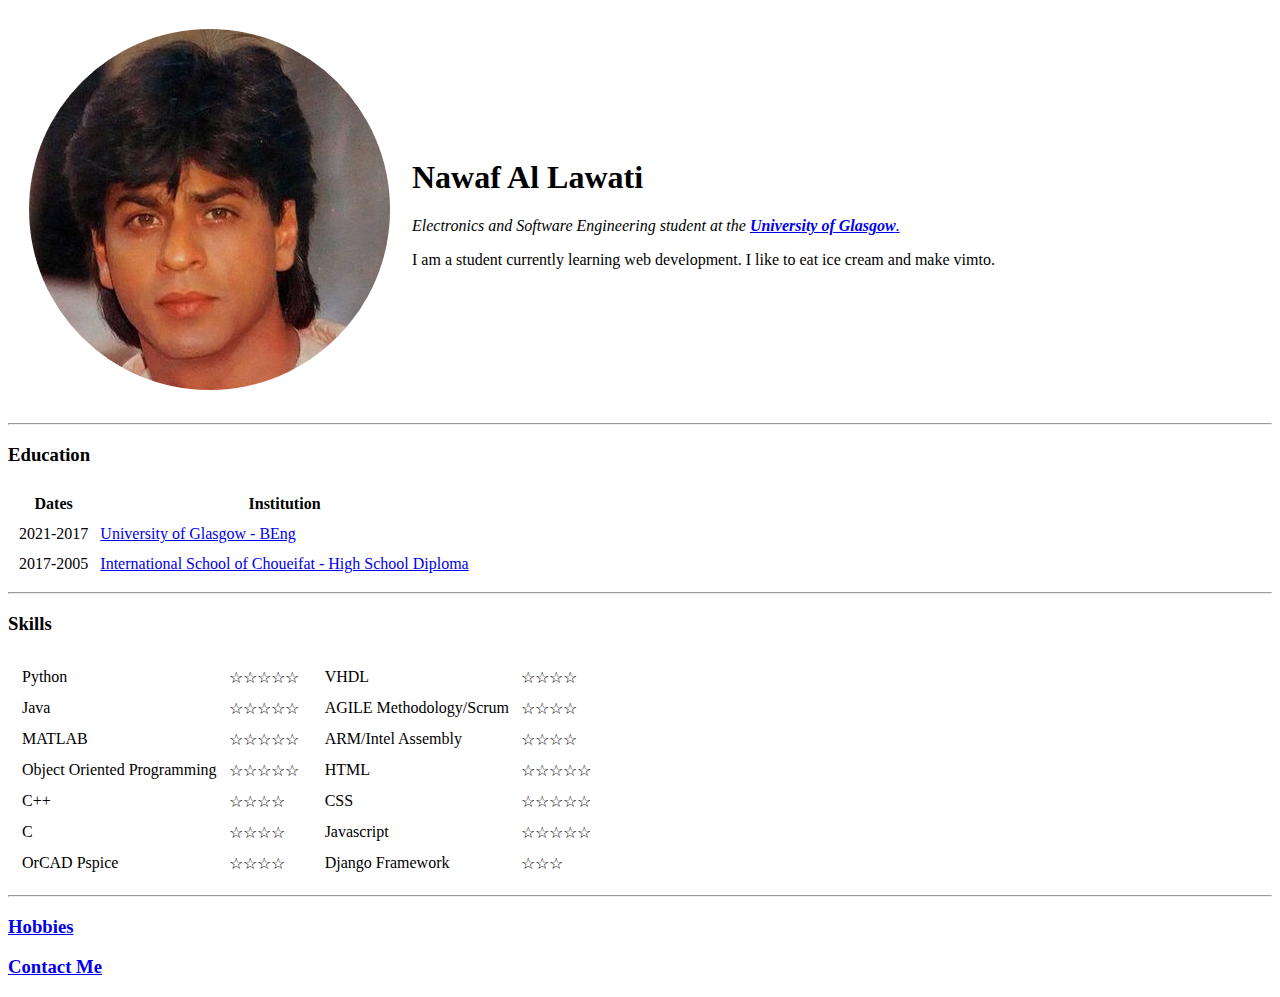
==== index.html @ ecc9824c "Initial CV website files" ====
<!DOCTYPE html>
<html lang="en" dir="ltr">

<head>
  <meta charset="utf-8">
  <title>Nawaf's Personal Website</title>
</head>

<body>
  <table cellspacing="20">
    <tr>
      <td>
          <img src="circle-cropped.png" alt="nawaf-profile-picture">
      </td>
      <td>
        <h1>Nawaf Al Lawati</h1>
        <p><em>Electronics and Software Engineering student at the <a href="https://www.gla.ac.uk/"><strong>University of Glasgow</strong>.</a></em></p>
        <p>I am a student currently learning web development. I like to eat ice cream and make vimto.</p>
      </td>
    </tr>
  </table>
  <hr>
  <h3>Education</h3>
  <table cellspacing="10">
    <thead>
      <tr>
        <th>Dates</th>
        <th>Institution</th>
      </tr>
    </thead>
    <tr>
      <td>2021-2017</td>
      <td><a href="https://www.gla.ac.uk/undergraduate/2020/electronicsoftwareengineering/">University of Glasgow - BEng</a></td>
    </tr>
    <tr>
      <td>2017-2005</td>
      <td><a href="http://www.iscmuscat.edu.om/">International School of Choueifat - High School Diploma</a></td>
    </tr>
</table>
<hr>
<h3>Skills</h3>
<table>
    <tr>
      <td>
        <table cellspacing="10">
          <tr>
            <td>Python</td>
            <td>☆☆☆☆☆</td>
          </tr>
          <tr>
            <td>Java</td>
            <td>☆☆☆☆☆</td>
          </tr>
          <tr>
            <td>MATLAB</td>
            <td>☆☆☆☆☆</td>
          </tr>
          <tr>
            <td>Object Oriented Programming</td>
            <td>☆☆☆☆☆</td>
          </tr>
          <tr>
            <td>C++</td>
            <td>☆☆☆☆</td>
          </tr>
          <tr>
            <td>C</td>
            <td>☆☆☆☆</td>
          </tr>
          <tr>
            <td>OrCAD Pspice</td>
            <td>☆☆☆☆</td>
          </tr>
        </table>
      </td>
      <td>
        <table cellspacing="10">
          <tr>
            <td>VHDL</td>
            <td>☆☆☆☆</td>
          </tr>
          <tr>
            <td>AGILE Methodology/Scrum</td>
            <td>☆☆☆☆</td>
          </tr>
          <tr>
            <td>ARM/Intel Assembly</td>
            <td>☆☆☆☆</td>
          </tr>
          <tr>
            <td>HTML</td>
            <td>☆☆☆☆☆</td>
          </tr>
          <tr>
            <td>CSS</td>
            <td>☆☆☆☆☆</td>
          </tr>
          <tr>
            <td>Javascript</td>
            <td>☆☆☆☆☆</td>
          </tr>
          <tr>
            <td>Django Framework</td>
            <td>☆☆☆</td>
          </tr>
        </table>
      </td>
    </tr>
</table>










  <hr>
  <h3><a href="hobbies.html">Hobbies</a></h3>
  <h3><a href="contacts.html">Contact Me</a></h3>
</body>

</html>
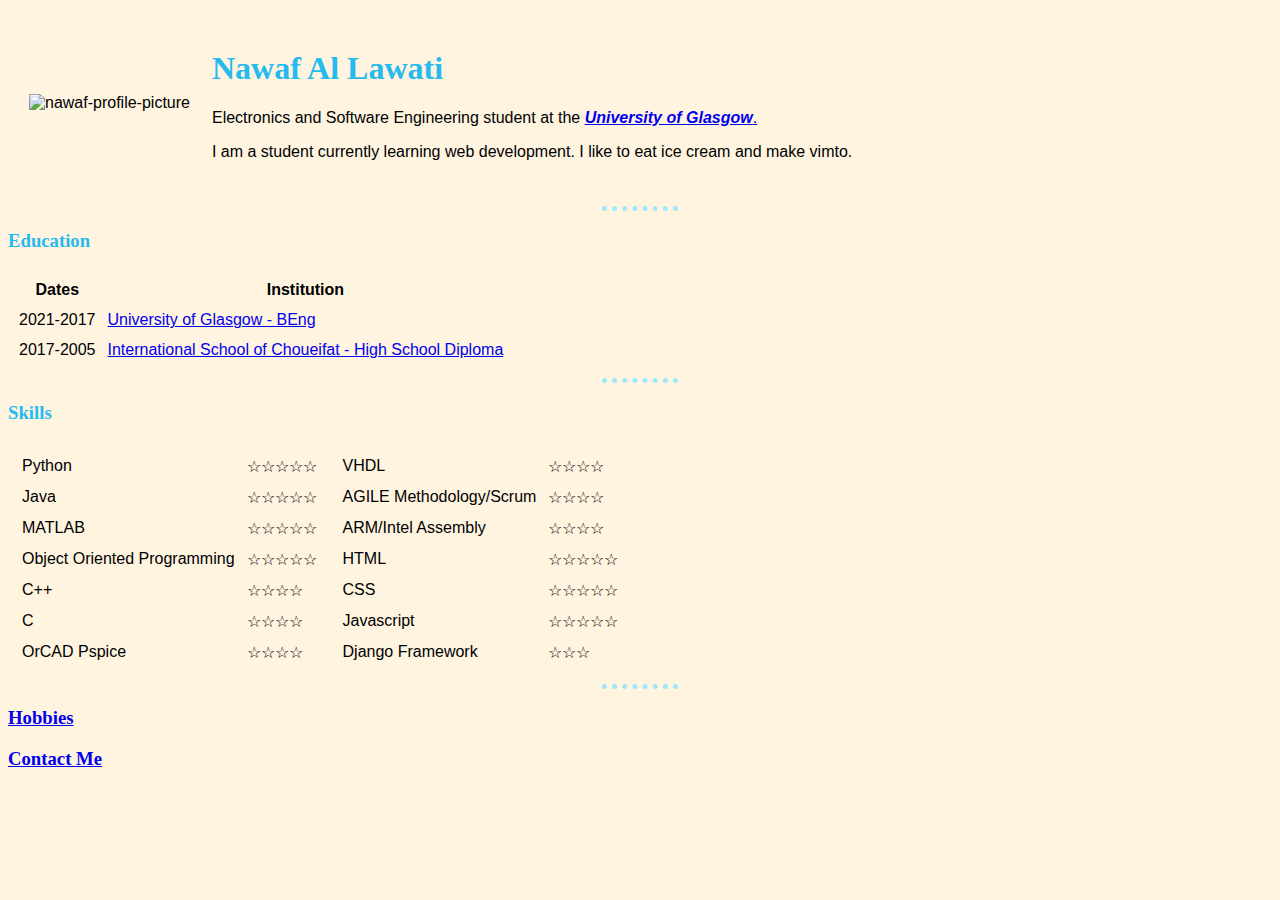
==== commit cab9f66b: "Added CSS and image to index" ====
--- a/index.html
+++ b/index.html
@@ -4,17 +4,18 @@
 <head>
   <meta charset="utf-8">
   <title>Nawaf's Personal Website</title>
+  <link rel="stylesheet" href="css/styles.css">
 </head>
 
 <body>
   <table cellspacing="20">
     <tr>
       <td>
-          <img src="circle-cropped.png" alt="nawaf-profile-picture">
+          <img src="circle-cropped.png" alt="nawaf-profile-picture" style="height: 200px;">
       </td>
       <td>
         <h1>Nawaf Al Lawati</h1>
-        <p><em>Electronics and Software Engineering student at the <a href="https://www.gla.ac.uk/"><strong>University of Glasgow</strong>.</a></em></p>
+        <p>Electronics and Software Engineering student at the <a href="https://www.gla.ac.uk/"><em><strong>University of Glasgow</strong></em>.</a></p>
         <p>I am a student currently learning web development. I like to eat ice cream and make vimto.</p>
       </td>
     </tr>
--- a/css/styles.css
+++ b/css/styles.css
@@ -0,0 +1,21 @@
+  body{
+    background-color: #fff4e0;
+    font-family: sans-serif;
+  }
+  hr{
+    border-style: dotted none none;
+    width: 6%;
+    border-color: #9fe8fa;
+    border-width: 5px;
+  }
+  img:hover{
+    background-color: #73d2f3;
+  }
+  h1{
+    color: #26baee;
+    font-family: Rockwell;
+  }
+  h3{
+    color: #26baee;
+    font-family: Rockwell;
+  }
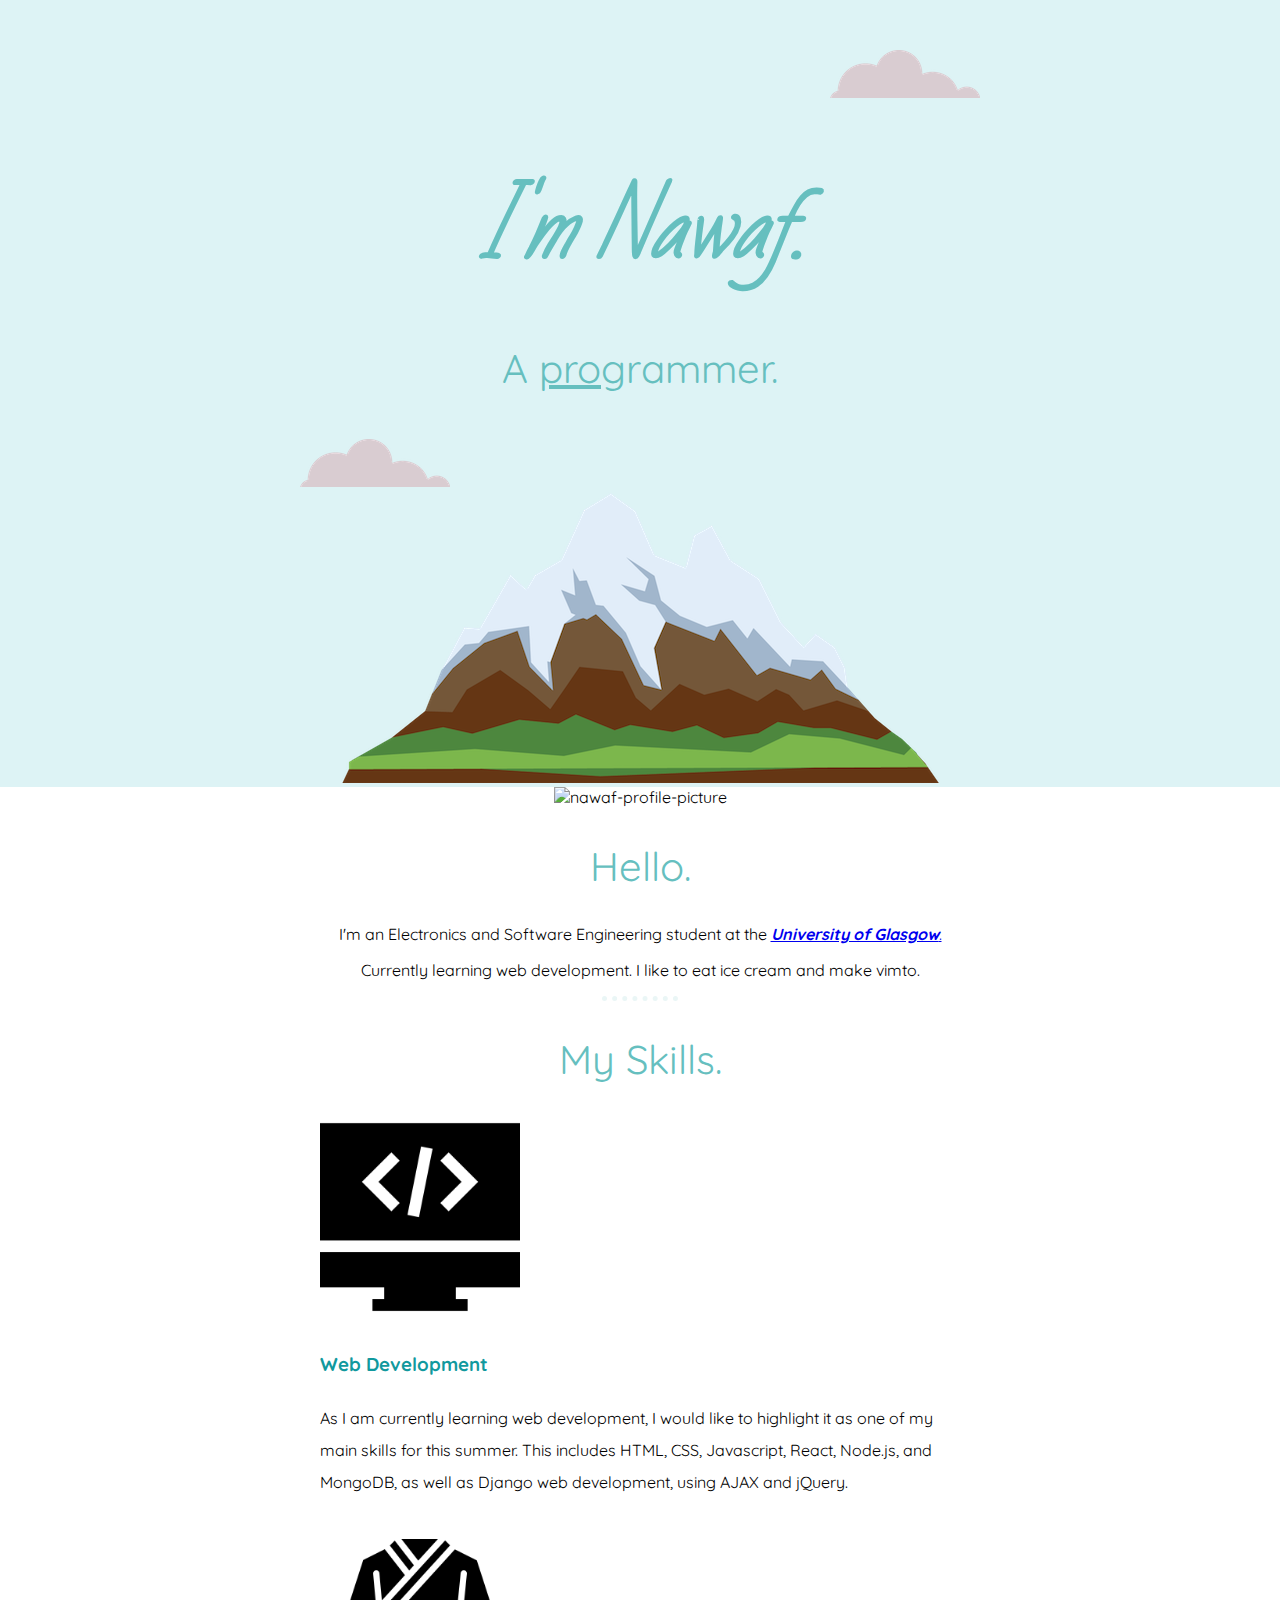
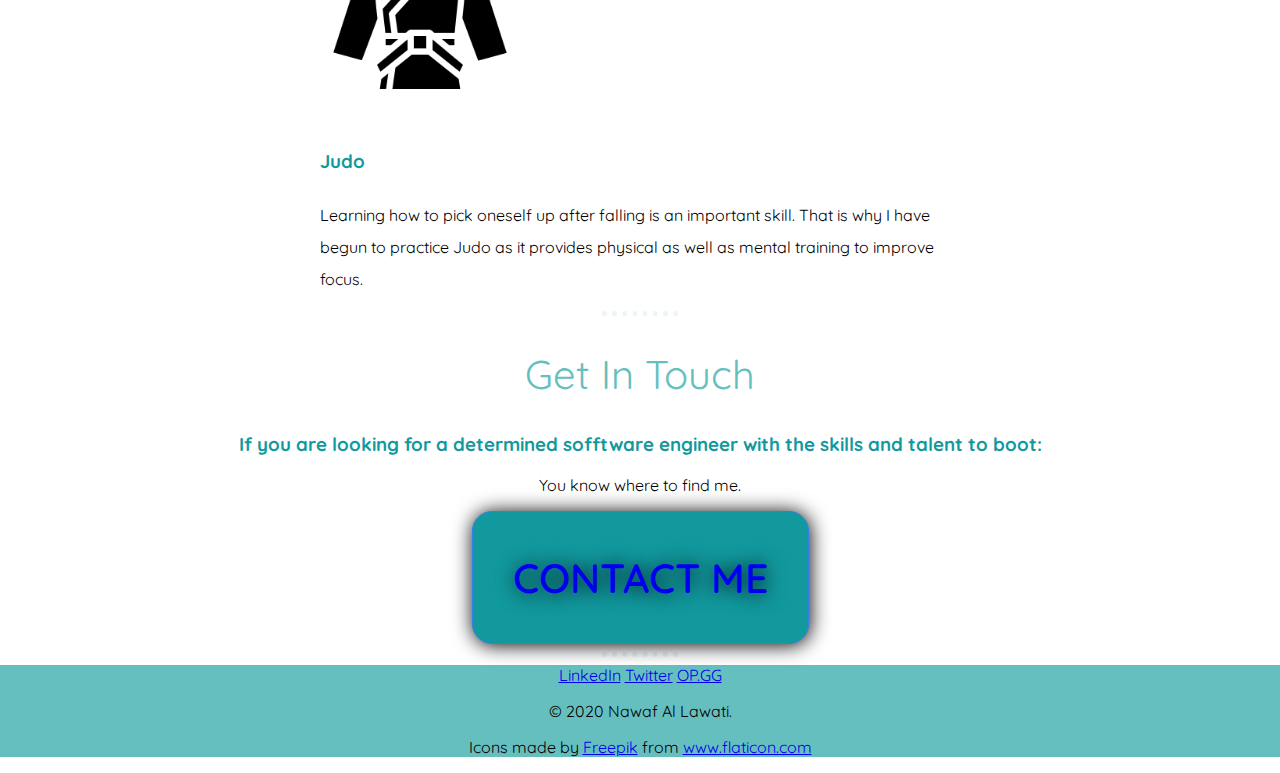
==== commit eaf6cbc2: "new CV" ====
--- a/index.html
+++ b/index.html
@@ -1,126 +1,57 @@
 <!DOCTYPE html>
 <html lang="en" dir="ltr">
-
-<head>
-  <meta charset="utf-8">
-  <title>Nawaf's Personal Website</title>
-  <link rel="stylesheet" href="css/styles.css">
-</head>
-
-<body>
-  <table cellspacing="20">
-    <tr>
-      <td>
-          <img src="circle-cropped.png" alt="nawaf-profile-picture" style="height: 200px;">
-      </td>
-      <td>
-        <h1>Nawaf Al Lawati</h1>
-        <p>Electronics and Software Engineering student at the <a href="https://www.gla.ac.uk/"><em><strong>University of Glasgow</strong></em>.</a></p>
-        <p>I am a student currently learning web development. I like to eat ice cream and make vimto.</p>
-      </td>
-    </tr>
-  </table>
-  <hr>
-  <h3>Education</h3>
-  <table cellspacing="10">
-    <thead>
-      <tr>
-        <th>Dates</th>
-        <th>Institution</th>
-      </tr>
-    </thead>
-    <tr>
-      <td>2021-2017</td>
-      <td><a href="https://www.gla.ac.uk/undergraduate/2020/electronicsoftwareengineering/">University of Glasgow - BEng</a></td>
-    </tr>
-    <tr>
-      <td>2017-2005</td>
-      <td><a href="http://www.iscmuscat.edu.om/">International School of Choueifat - High School Diploma</a></td>
-    </tr>
-</table>
-<hr>
-<h3>Skills</h3>
-<table>
-    <tr>
-      <td>
-        <table cellspacing="10">
-          <tr>
-            <td>Python</td>
-            <td>☆☆☆☆☆</td>
-          </tr>
-          <tr>
-            <td>Java</td>
-            <td>☆☆☆☆☆</td>
-          </tr>
-          <tr>
-            <td>MATLAB</td>
-            <td>☆☆☆☆☆</td>
-          </tr>
-          <tr>
-            <td>Object Oriented Programming</td>
-            <td>☆☆☆☆☆</td>
-          </tr>
-          <tr>
-            <td>C++</td>
-            <td>☆☆☆☆</td>
-          </tr>
-          <tr>
-            <td>C</td>
-            <td>☆☆☆☆</td>
-          </tr>
-          <tr>
-            <td>OrCAD Pspice</td>
-            <td>☆☆☆☆</td>
-          </tr>
-        </table>
-      </td>
-      <td>
-        <table cellspacing="10">
-          <tr>
-            <td>VHDL</td>
-            <td>☆☆☆☆</td>
-          </tr>
-          <tr>
-            <td>AGILE Methodology/Scrum</td>
-            <td>☆☆☆☆</td>
-          </tr>
-          <tr>
-            <td>ARM/Intel Assembly</td>
-            <td>☆☆☆☆</td>
-          </tr>
-          <tr>
-            <td>HTML</td>
-            <td>☆☆☆☆☆</td>
-          </tr>
-          <tr>
-            <td>CSS</td>
-            <td>☆☆☆☆☆</td>
-          </tr>
-          <tr>
-            <td>Javascript</td>
-            <td>☆☆☆☆☆</td>
-          </tr>
-          <tr>
-            <td>Django Framework</td>
-            <td>☆☆☆</td>
-          </tr>
-        </table>
-      </td>
-    </tr>
-</table>
+  <head>
+    <meta charset="utf-8">
+    <title>Nawaf Al Lawati</title>
+    <link rel="stylesheet" href="css/styles.css">
+    <link rel="icon" href="favicon.ico">
+    <link href="https://fonts.googleapis.com/css2?family=Bad+Script&family=Quicksand&display=swap" rel="stylesheet">
+  </head>
+  <body>
+    <div class="top-container">
+      <img class="top-cloud" src="images/cloud.png" alt="cloud-img">
+      <h1><em>I'm Nawaf.</em></h1>
+      <h2>A <span class="pro">pro</span>grammer.</h2>
+      <img class="bottom-cloud" src="images/cloud.png" alt="cloud-img">
+      <img src="images/mountain.png" alt="mountain-img">
+    </div>
+    <div class="middle-container">
+      <div class="profile">
+          <img src="images/circle-cropped.png" alt="nawaf-profile-picture" style="height: 200px;">
+        <h2>Hello.</h2>
+        <p>I'm an Electronics and Software Engineering student at the <a href="https://www.gla.ac.uk/"><em><strong>University of Glasgow</strong></em>.</a><p> Currently learning web development. I like to eat ice cream and make vimto.</p></p>
+      </div>
+      <hr>
+      <div class="skills">
+        <h2>My Skills.</h2>
+        <div class="skill-row">
+          <img class="code-img" src="images/code.png" alt="code-picture" style="height: 200px;">
+          <h3>Web Development</h3>
+          <p>As I am currently learning web development, I would like to highlight it as one of my main skills for this summer. This includes HTML, CSS, Javascript, React, Node.js, and MongoDB, as well as Django web development, using AJAX and jQuery.</p>
+        </div>
+        <div class="skill-row">
+          <img class="judo-img" src="images/judo.png" alt="judo-picture" style="height: 200px;">
+          <h3>Judo</h3>
+          <p>Learning how to pick oneself up after falling is an important skill. That is why I have begun to practice Judo as it provides physical as well as mental training to improve focus.</p>
+        </div>
+      </div>
+      <hr>
+      <div class="contact-me">
+        <h2>Get In Touch</h2>
+        <h3>If you are looking for a determined sofftware engineer with the skills and talent to boot:</h3>
+        <p>You know where to find me.</p>
+        <a class="BUTTON_DQS" href="mailto:nawaf.lawati@gmail.com">CONTACT ME</a>
+        <hr>
+      </div>
+    </div>
 
 
-
-
-
-
-
-
-
-
-  <hr>
-  <h3><a href="hobbies.html">Hobbies</a></h3>
-  <h3><a href="contacts.html">Contact Me</a></h3>
-</body>
-
+    <div class="bottom-container">
+      <a class="footer-link" href="https://www.linkedin.com/in/nawaf-al-lawati/">LinkedIn</a>
+      <a class="footer-link" href="https://twitter.com/NawafLawati">Twitter</a>
+      <a class="footer-link" href="https://euw.op.gg/summoner/userName=Doctor+W%C3%B2%C3%B3my">OP.GG</a>
+      <p>© 2020 Nawaf Al Lawati.</p>
+      <p>Icons made by <a href="https://www.flaticon.com/authors/freepik" title="Freepik">Freepik</a> from <a href="https://www.flaticon.com/" title="Flaticon">www.flaticon.com</a></p>
+    </div>
+  </body>
 </html>
--- a/css/styles.css
+++ b/css/styles.css
@@ -1,21 +1,87 @@
-  body{
-    background-color: #fff4e0;
-    font-family: sans-serif;
-  }
-  hr{
-    border-style: dotted none none;
-    width: 6%;
-    border-color: #9fe8fa;
-    border-width: 5px;
-  }
-  img:hover{
-    background-color: #73d2f3;
-  }
-  h1{
-    color: #26baee;
-    font-family: Rockwell;
-  }
-  h3{
-    color: #26baee;
-    font-family: Rockwell;
-  }
+.top-container{
+  background-color: #ddf3f5;
+  position: relative;
+  padding-top: 100px
+}
+
+.middle-container{
+}
+
+.bottom-container{
+  background-color: #66BFBF;
+}
+
+.bottom-cloud{
+  position: absolute;
+  left: 300px;
+  bottom: 300px;
+}
+
+.top-cloud{
+  position: absolute;
+  right: 300px;
+  top: 50px;
+}
+
+.pro{
+  text-decoration: underline;
+}
+
+.skill-row{
+  width: 50%;
+  margin: 0 auto 0 auto;
+  text-align: left;
+  line-height: 2;
+}
+
+
+body{
+  margin: 0;
+  text-align: center;
+  font-family: 'Quicksand', sans-serif;
+}
+h1{
+  margin-top: 0;
+  font-family: 'Bad Script', cursive;
+  font-size: 5rem;
+  margin: 50px auto 0 auto;
+  color: #66BFBF;
+  line-height: 2;
+}
+h2{
+  font-size: 2.5rem;
+  color: #66BFBF;
+  font-weight: normal;
+}
+h3{
+  color: #11999E;
+}
+hr{
+  border-style: dotted none none;
+  width: 6%;
+  border-color: #eaf6f6;
+  border-width: 5px;
+}
+div{
+  margin: 0;
+}
+.BUTTON_DQS {
+   -webkit-border-radius: 20px;
+   -moz-border-radius: 20px;
+   border-radius: 20px;
+   font-family: 'Quicksand', sans-serif;
+   color: ;
+   font-size: 41px;
+   font-weight: 600;
+   padding: 40px;
+   background-color: #11999E;
+   box-shadow: 1px 1px 20px 0px #000000;
+   -webkit-box-shadow: 1px 1px 20px 0px #000000;
+   -moz-box-shadow: 1px 1px 20px 0px #000000;
+   text-shadow: 1px 1px 20px #000000;
+   border: solid #337FED 1px;
+   text-decoration: none;
+   display: inline-block;
+   cursor: pointer;
+   text-align: center;
+}
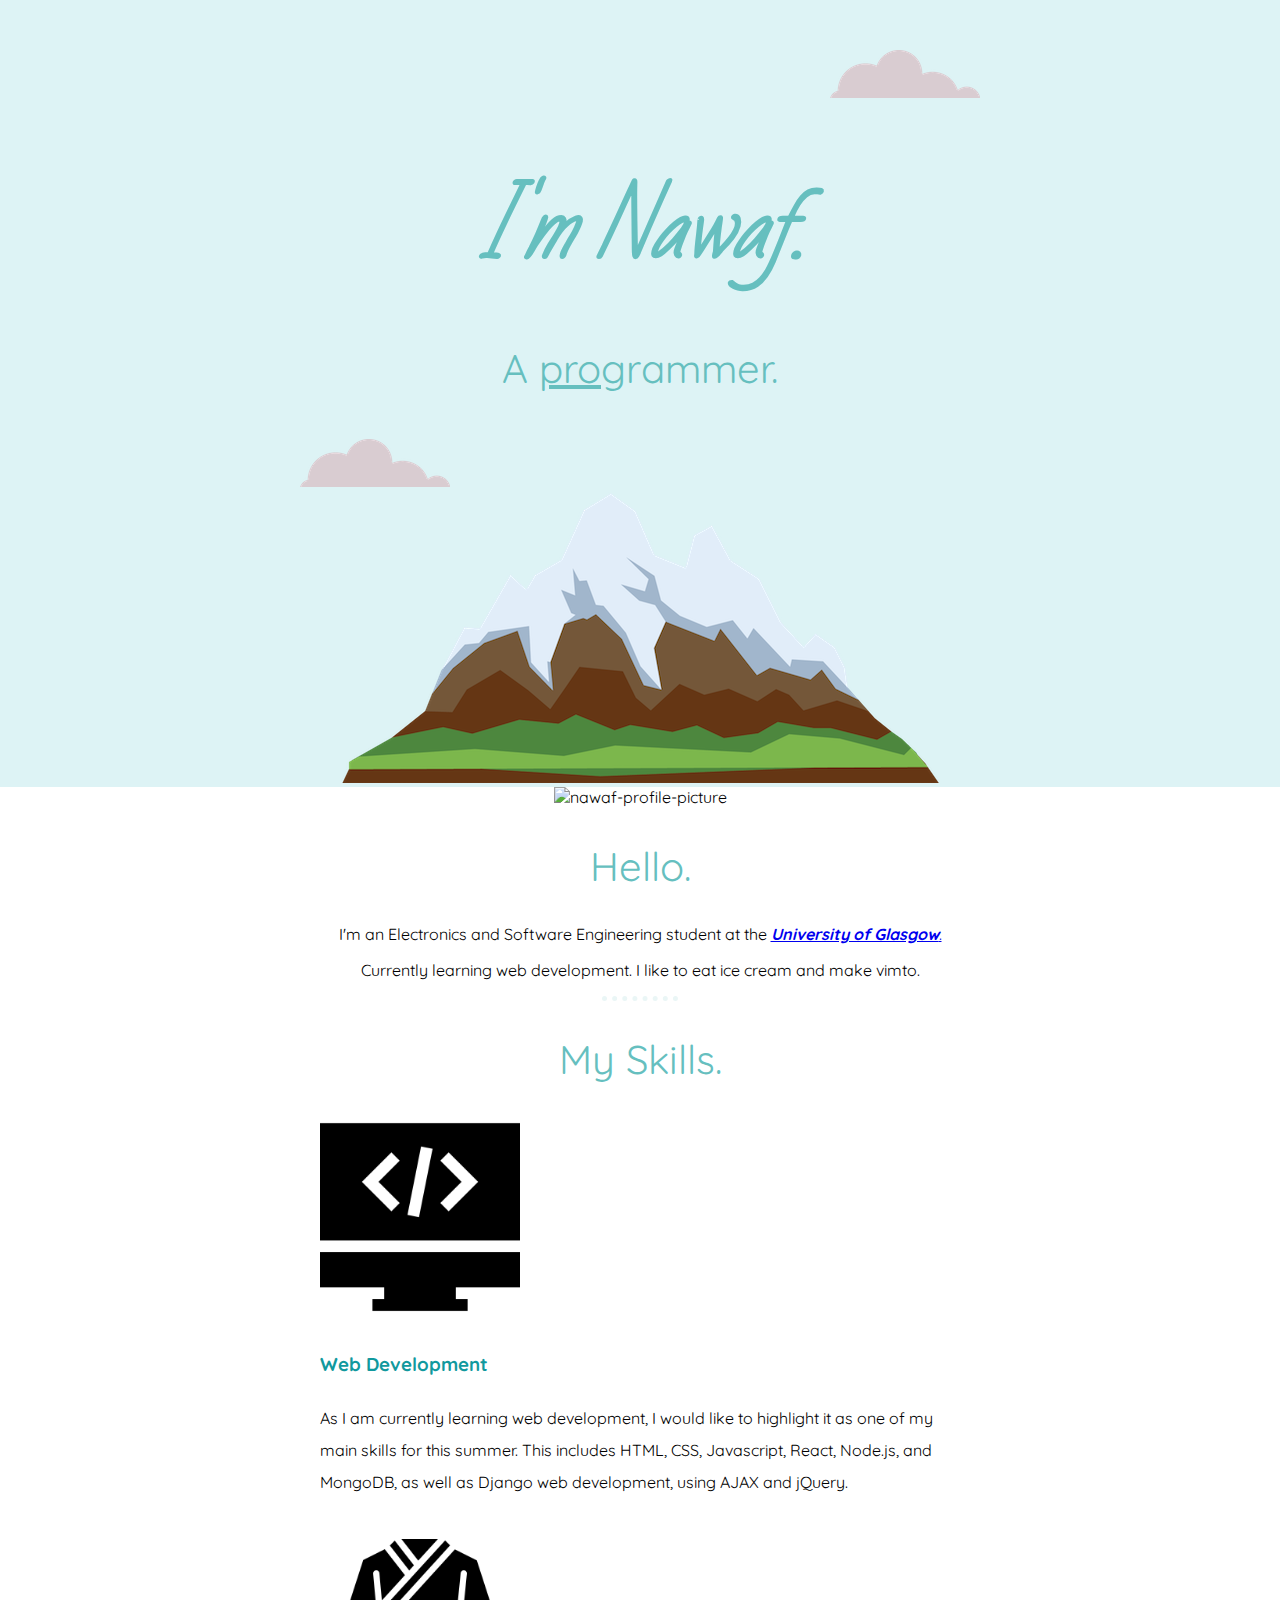
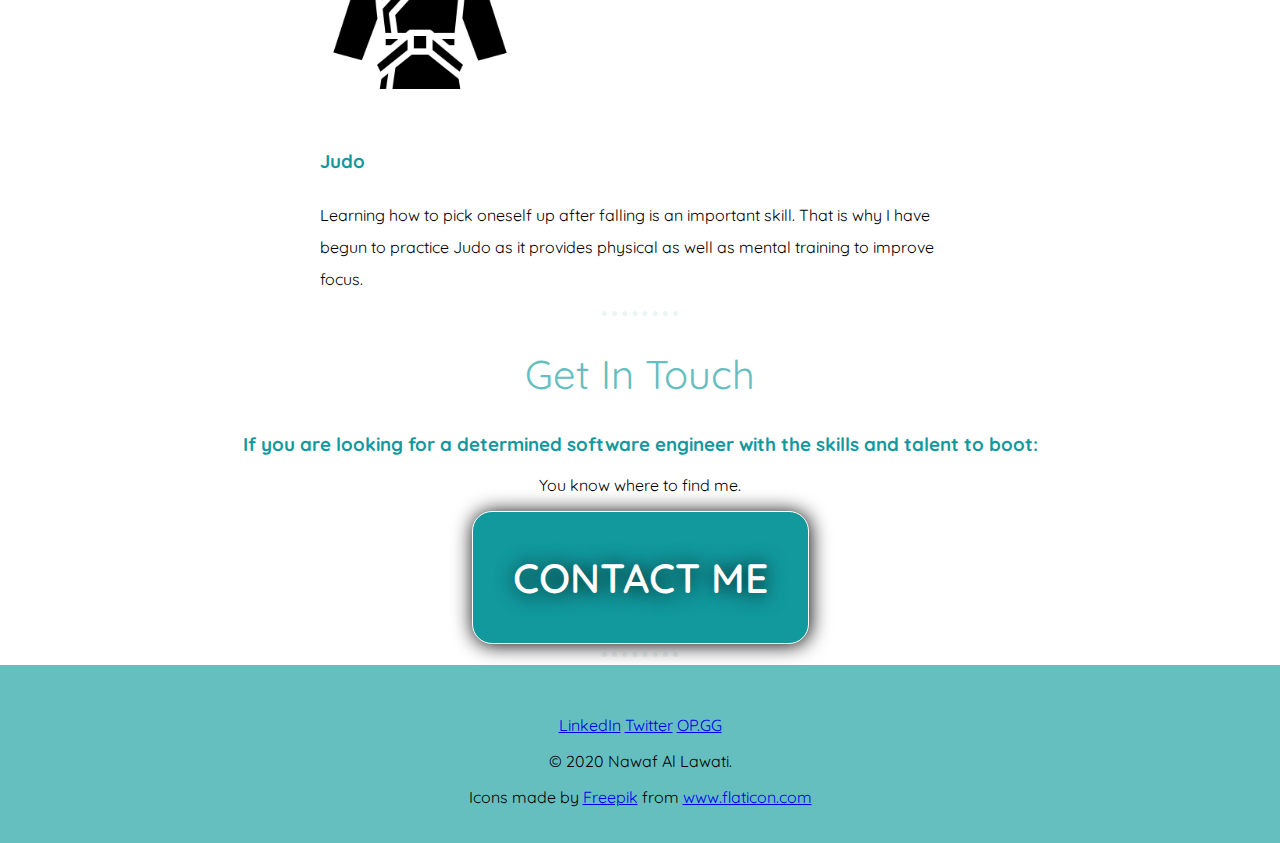
==== commit 6303b13a: "Edited Typo" ====
--- a/index.html
+++ b/index.html
@@ -38,7 +38,7 @@
       <hr>
       <div class="contact-me">
         <h2>Get In Touch</h2>
-        <h3>If you are looking for a determined sofftware engineer with the skills and talent to boot:</h3>
+        <h3>If you are looking for a determined software engineer with the skills and talent to boot:</h3>
         <p>You know where to find me.</p>
         <a class="BUTTON_DQS" href="mailto:nawaf.lawati@gmail.com">CONTACT ME</a>
         <hr>
--- a/css/styles.css
+++ b/css/styles.css
@@ -5,10 +5,12 @@
 }
 
 .middle-container{
+  padding: 0;
 }
 
 .bottom-container{
   background-color: #66BFBF;
+  padding: 50px 0 20px;
 }
 
 .bottom-cloud{
@@ -65,12 +67,13 @@
 div{
   margin: 0;
 }
+
 .BUTTON_DQS {
    -webkit-border-radius: 20px;
    -moz-border-radius: 20px;
    border-radius: 20px;
    font-family: 'Quicksand', sans-serif;
-   color: ;
+   color: #ffffff;
    font-size: 41px;
    font-weight: 600;
    padding: 40px;
@@ -79,7 +82,7 @@
    -webkit-box-shadow: 1px 1px 20px 0px #000000;
    -moz-box-shadow: 1px 1px 20px 0px #000000;
    text-shadow: 1px 1px 20px #000000;
-   border: solid #337FED 1px;
+   border: solid #ffffff 1px;
    text-decoration: none;
    display: inline-block;
    cursor: pointer;
